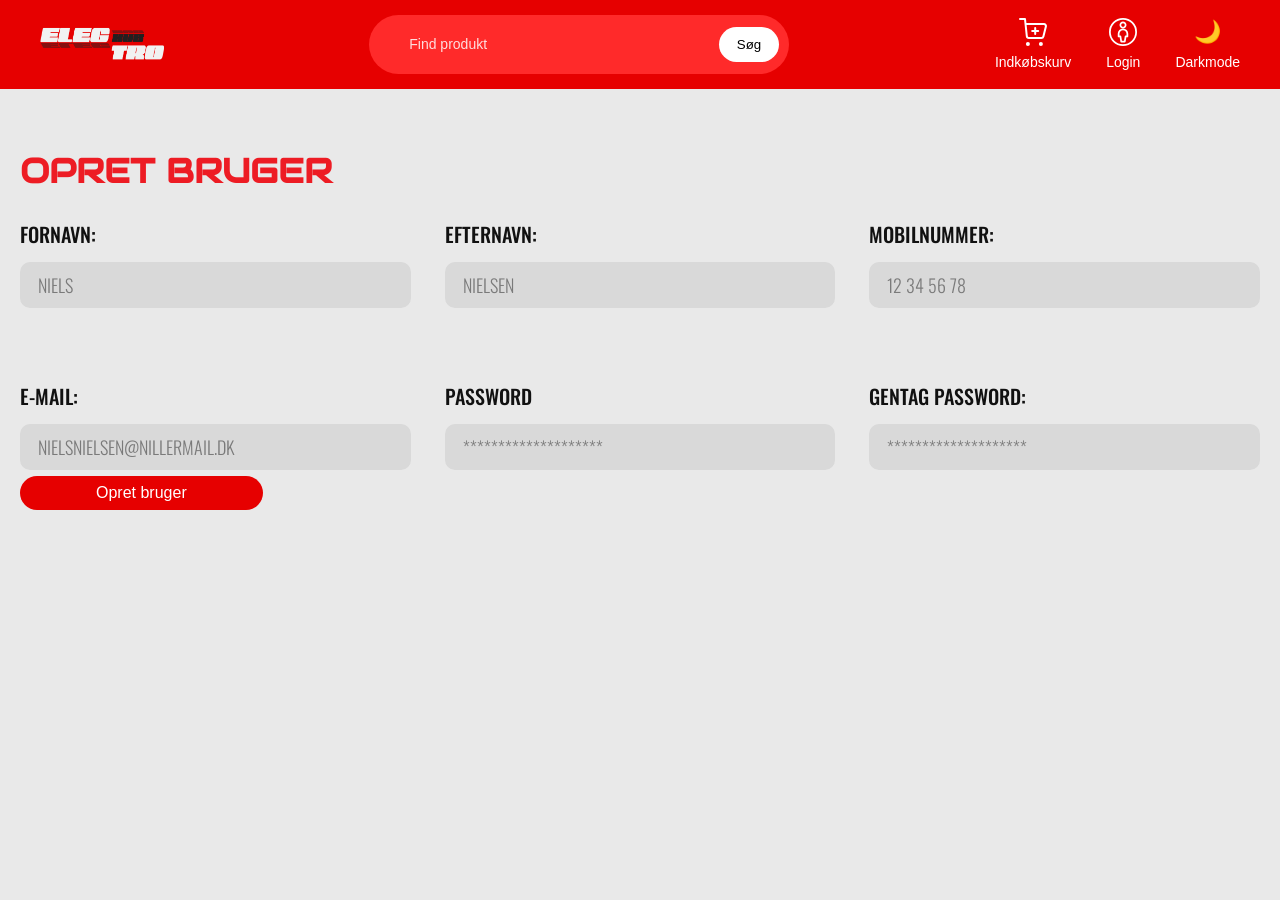
==== forms.html @ 33b567cb "Fonte, Forms og globel.css" ====
<!doctype html>
<html lang="en">
  <head>
    <meta charset="UTF-8" />
    <meta name="viewport" content="width=device-width, initial-scale=1.0" />
    <meta name="robot" content="noindex, nofollow" />
    <link rel="stylesheet" href="globle.css" />
    <link rel="stylesheet" href="forms_style.css" />
    <link rel="stylesheet" href="index.css" />
    <link rel="preconnect" href="https://fonts.googleapis.com" />
    <link rel="preconnect" href="https://fonts.googleapis.com" />
    <link rel="preconnect" href="https://fonts.gstatic.com" crossorigin />
    <link href="https://fonts.googleapis.com/css2?family=Audiowide&family=Montserrat:ital,wght@0,100..900;1,100..900&family=Oswald:wght@200..700&display=swap" rel="stylesheet" />

    <title>Document</title>
  </head>
  <body>
    <header class="topbar">
      <div class="burger">
        <i class="fa fa-bars"></i>
      </div>

      <div class="logo">
        <img src="logolightmode.png" alt="Electro Logo" />
      </div>

      <div class="search-box">
        <i class="fa fa-search"></i>
        <input type="text" placeholder="Find produkt" />
        <button>Søg</button>
      </div>

      <nav class="menu-icons">
        <a href="#">
          <img src="ikoner/Shopping-Cart-Add--Streamline-Core.svg" alt="Indkøbskurv" />
          Indkøbskurv
        </a>

        <a href="#">
          <img src="ikoner/Single-Neutral-Circle--Streamline-Ultimate.svg" alt="Login" />
          Login
        </a>

        <a href="#">
          <span class="moon-icon">🌙</span>
          Darkmode
        </a>
      </nav>
    </header>

    <div class="burger-menu">
      <div class="burger-top">
        <img src="logolightmode.png" alt="Electro Logo" class="burger-logo" />
      </div>

      <div class="burger-search">
        <i class="fa fa-search"></i>
        <span>Søg</span>
      </div>

      <div class="burger-categories">
        <a href="#" class="burger-category">
          <span>LAPTOPS AND TABLETS</span>
          <div class="burger-icons">
            <img src="ikoner/Categories/Laptop--Streamline-Ultimate.svg" alt="Laptop" />
            <img src="ikoner/Categories/Tablet--Streamline-Ultimate.svg" alt="Tablet" />
          </div>
          <div class="burger-arrow">
            <i class="fa fa-arrow-right"></i>
          </div>
        </a>

        <a href="#" class="burger-category">
          <span>SMARTPHONES</span>
          <div class="burger-icons">
            <img src="ikoner/Categories/Phone-Type--Streamline-Ultimate.svg" alt="Smartphone" />
          </div>
          <div class="burger-arrow">
            <i class="fa fa-arrow-right"></i>
          </div>
        </a>

        <a href="#" class="burger-category">
          <span>SMARTWATCHES</span>
          <div class="burger-icons">
            <img src="ikoner/Categories/Smart-Watch-Square-Power--Streamline-Ultimate.svg" alt="Smartwatch" />
          </div>
          <div class="burger-arrow">
            <i class="fa fa-arrow-right"></i>
          </div>
        </a>

        <a href="#" class="burger-category">
          <span>Din nærmeste ElectroHub</span>
          <div class="burger-icons">
            <img src="ikoner/location.svg" alt="Lokation" />
          </div>
          <div class="burger-arrow">
            <i class="fa fa-arrow-right"></i>
          </div>
        </a>
      </div>

      <div class="burger-bottom">
        <a href="#" class="burger-account">
          <img src="ikoner/Single-Neutral-Circle--Streamline-Ultimate.svg" alt="Login" />
          <span>Login</span>
        </a>

        <a href="#" class="burger-account">
          <img src="ikoner/signup.svg" alt="Signup" />
          <span>Signup</span>
        </a>
      </div>
    </div>
    <main>
      <div class="form-wrapper">
        <div class="overskrift"><h1>OPRET BRUGER</h1></div>

        <section class="opret_bruger">
          <div class="forms">
            <label for="fname">FORNAVN:</label>
            <input type="text" id="fname" name="fname" placeholder="NIELS" />
          </div>

          <div class="forms">
            <label for="lname">EFTERNAVN:</label>
            <input type="text" id="lname" name="lname" placeholder="NIELSEN" />
          </div>

          <div class="forms">
            <label for="mobile">MOBILNUMMER:</label>
            <input type="tel" id="mobile" name="mobile" placeholder="12 34 56 78" />
          </div>

          <div class="forms">
            <label for="email">E-MAIL:</label>
            <input type="email" id="email" name="email" placeholder="NIELSNIELSEN@NILLERMAIL.DK" />
          </div>

          <div class="forms">
            <label for="password">PASSWORD</label>
            <input type="password" id="password" name="password" placeholder="********************" />
          </div>

          <div class="forms">
            <label for="repeat-password">GENTAG PASSWORD:</label>
            <input type="password" id="repeat-password" name="repeat-password" placeholder="********************" />
          </div>
        </section>

        <button class="mybutton">Opret bruger</button>
      </div>
    </main>
  </body>
  <script src="forms.js"></script>
</html>
---- globle.css ----
body {
  background-color: #e9e9e9;
}

main {
  padding: 40px 20px 100px;
}

@font-face {
  font-family: "Estedad";
  src: url("fonts/Estedad-VF.woff2") format("woff2");
  font-weight: 100 900;
}

h1 {
  font-family: "Audiowide", sans-serif;
  font-style: normal;
  font-size: 34px;
  color: #ed1c24;
}

h2 {
  font-family: "oswald", sans-serif;
  font-optical-sizing: auto;
  font-weight: 700;
  font-size: 30px;
}

h1,
h2 {
  text-transform: uppercase;
}

h3 {
  font-family: "montserrat", sans-serif;
  font-optical-sizing: auto;
  font-weight: 400;
  font-size: 26px;
  font-style: normal;
}

h4 {
  font-family: "oswald", sans-serif;
  font-optical-sizing: auto;
  font-weight: 200;
  font-size: 20px;
  font-style: normal;
}

p {
  font-family: "Estedad", sans-serif;
  font-weight: 400;
  font-size: 14px;
  font-style: normal;
}
---- forms_style.css ----
.overskrift {
  justify-self: center;
  margin-top: 20px;
  margin-bottom: 20px;
}

label {
  display: block;
  margin-bottom: 10px;
  font-family: "Oswald", sans-serif;
  font-size: 20px;
  font-weight: 500;
  text-transform: uppercase;
  color: #111;
}

input,
label {
  margin: 0.4rem 0;
}

.opret_bruger {
  display: grid;
  grid-template-columns: repeat(3, 1fr);
  gap: 60px 34px;
  align-items: start;
}

@media (max-width: 900px) {
  .opret_bruger {
    grid-template-columns: repeat(2, 1fr);
  }
}

@media (max-width: 600px) {
  .opret_bruger {
    grid-template-columns: 1fr;
    gap: 30px;
  }

  .overskrift {
    margin: 20px 0 40px;
  }

  .overskrift h1 {
    font-size: 26px;
  }

  .mybutton {
    width: 100%;
    font-size: 20px;
  }
}

.mybutton:hover {
  transform: scale(1.02);
}

.forms input {
  width: 100%;
  height: 46px;
  padding: 0 18px;
  border: none;
  border-radius: 10px;
  background-color: #d9d9d9;
  font-family: "Oswald", sans-serif;
  font-size: 18px;
  font-weight: 300;
  color: #6d6d6d;
  box-sizing: border-box;
}

.forms input::placeholder {
  font-family: "Oswald", sans-serif;
  font-size: 18px;
  font-weight: 300;
  color: #7a7a7a;
  text-transform: uppercase;
}
.opret_knap {
  justify-self: center;
}

.test_af_tekst {
  display: grid;
  grid-template-columns: 1fr;
  justify-items: center;
}
---- index.css ----
* {
  margin: 0;
  padding: 0;
  box-sizing: border-box;
  font-family: Arial, sans-serif;
}

.topbar {
  background: #e60000;
  display: flex;
  align-items: center;
  justify-content: space-between;
  padding: 15px 40px;
}
.h1popularcategories {
  text-align: center;
  margin-top: 40px;
  font-size: clamp(28px, 4vw, 48px);
}

.ikonsandcategories {
  display: grid;
  grid-template-columns: 1fr 1fr 1fr;
}
.popularcategories {
  font-size: 32px;
  text-align: center;
  margin-top: 40px;
}

.ikonscategoriesindividual {
  display: flex;
  flex-direction: column; /* h2 øverst, ikoner under */
  align-items: center;
  gap: 20px;
}
a {
  text-decoration: none;
  color: inherit;
}
.ikonscategoriesindividual img {
  width: 120px; /* gør ikoner større */
  height: auto;
}
.h2techfavoritter {
  text-align: center;
  margin-top: 80px;
  font-size: 42px;
}
/* LOGO */

.logo {
  font-size: 28px;
  font-weight: bold;
  color: white;
}

.logo .elec {
  color: white;
}

.logo .tro {
  color: white;
}

/* SEARCH */

.search-box {
  display: flex;
  align-items: center;
  background: #ff2a2a;
  border-radius: 40px;
  padding: 5px 10px;
  width: 420px;
}

.search-box i {
  color: white;
  margin: 0 10px;
}

.search-box input {
  border: none;
  outline: none;
  flex: 1;
  padding: 10px;
  background: transparent;
  color: white;
  font-size: 14px;
}

.search-box input::placeholder {
  color: #ffdede;
}

.search-box button {
  background: white;
  border: none;
  padding: 10px 18px;
  border-radius: 25px;
  cursor: pointer;
}

/* MENU LINKS */

.menu-icons {
  display: flex;
  gap: 35px;
}

/* hvert ikon + tekst */
.menu-icons a {
  display: flex;
  flex-direction: column;
  align-items: center;
  justify-content: flex-start;
  text-align: center;
  color: white;
  text-decoration: none;
  font-size: 14px;
  gap: 8px;
}

/* PNG ikoner */
.menu-icons img {
  height: 28px;
  width: auto;
  display: block;
  filter: brightness(0) invert(1);
}

/* måne ikon (HTML) */
.moon-icon {
  height: 28px;
  display: flex;
  align-items: center;
  justify-content: center;
  font-size: 22px;
  line-height: 1;
}

/* logo */
.logo img {
  height: 40px;
  width: auto;
  display: block;
}

.favoritter img {
  width: 250px;
  height: auto;
  margin-bottom: 32px;
}
.mybutton {
  background-color: #e60000;
  color: white;
  border: none;
  padding: 8px 76px;
  font-size: 16px;
  border-radius: 20px;
  cursor: pointer;
  transition: 0.2s;
}

.mybutton:hover {
  background-color: #c40000;
}

.samletfavoritter {
  display: grid;
  grid-template-columns: 1fr 1fr 1fr 1fr;
  margin: 40px;
  gap: 16px;
}
.favoritter {
  background: #e6e6e6;
  padding: 20px;
  border-radius: 10px;
  text-align: center;
}
.h3pris {
  margin-top: 10px;
  margin-bottom: 16px;
  text-align: center;
  color: red;
  letter-spacing: 3px;
  font-weight: 200;
}
.h3titel {
  margin-top: 10px;
  margin-bottom: 16px;
  text-align: center;
  font-size: 22px;
  font-weight: 200;
  letter-spacing: 2px;
}
@media (max-width: 768px) {
  .samletfavoritter {
    display: grid;
    grid-template-columns: 1fr 1fr;
    margin: 20px;
    gap: 12px;
  }

  .favoritter {
    background: #e6e6e6;
    padding: 10px;
    border-radius: 10px;
  }

  /* mindre billeder */
  .favoritter img {
    width: 100%;
    max-width: 160px;
    display: block;
    margin: auto;
  }

  /* mindre tekst */
  .h3titel {
    font-size: 16px;
  }

  .h3pris {
    font-size: 16px;
  }

  /* mindre knap */
  .mybutton {
    padding: 6px 20px;
    font-size: 14px;
  }

  .ikonsandcategories {
    display: flex;
    flex-direction: column;
  }
}
/* BURGER BUTTON */
.burger {
  display: none;
  font-size: 28px;
  color: white;
  cursor: pointer;
}

/* BURGER MENU */
.burger-menu {
  display: none;
  opacity: 0;
  transition: opacity 0.3s ease;
  background: #d9d9d9;
  min-height: 100vh;
  width: 100%;
  flex-direction: column;
}

.burger-menu.active {
  display: block;
  opacity: 1;
  display: flex;
}
.burger-top {
  display: flex;
  justify-content: center;
  padding: 32px 20px 24px;
}

.burger-logo {
  width: 220px;
  max-width: 100%;
  display: block;
}

.burger-search {
  display: flex;
  align-items: center;
  gap: 10px;
  color: #e60000;
  font-size: 16px;
  padding: 0 24px 14px;
  border-bottom: 1px solid #c8c8c8;
}

.burger-search i {
  font-size: 18px;
}

.burger-categories {
  width: 100%;
}

.burger-category {
  display: grid;
  grid-template-columns: 1.6fr 1fr 56px;
  align-items: center;
  min-height: 78px;
  padding: 0 0 0 24px;
  border-bottom: 1px solid #c8c8c8;
  text-decoration: none;
  color: #e60000;
}

.burger-category span {
  font-size: 15px;
}

.burger-icons {
  display: flex;
  justify-content: center;
  align-items: center;
  gap: 12px;
}

.burger-icons img {
  width: 34px;
  height: 34px;
  object-fit: contain;
}

.burger-arrow {
  width: 42px;
  height: 42px;
  border-radius: 50%;
  background: #ff1200;
  color: white;
  display: flex;
  align-items: center;
  justify-content: center;
  font-size: 24px;
  justify-self: center;
}

.burger-bottom {
  margin-top: auto;
  display: flex;
  justify-content: flex-end;
  align-items: stretch;
}

.burger-account {
  background: #ff1200;
  color: white;
  text-decoration: none;
  width: 140px;
  min-height: 110px;
  display: flex;
  flex-direction: column;
  align-items: center;
  justify-content: center;
  gap: 10px;
}
.burger-account:first-child {
  border-top-left-radius: 36px;
}

.burger-account img {
  width: 42px;
  height: 42px;
  filter: brightness(0) invert(1);
}

.burger-account span {
  font-size: 20px;
}

/* MOBIL */
@media (max-width: 768px) {
  .search-box,
  .menu-icons {
    display: none;
  }

  .burger {
    display: block;
  }

  .topbar {
    padding: 15px 20px;
  }

  .logo img {
    height: 34px;
  }
}

/* EKSTRA SMÅ SKÆRME */
@media (max-width: 520px) {
  .burger-logo {
    width: 180px;
  }

  .burger-category {
    grid-template-columns: 1.4fr 0.9fr 48px;
    padding-left: 16px;
  }

  .burger-category span {
    font-size: 13px;
  }

  .burger-icons img {
    width: 30px;
    height: 30px;
  }

  .burger-arrow {
    width: 38px;
    height: 38px;
    font-size: 20px;
  }

  .burger-account {
    width: 140px;
    min-height: 90px;
  }

  .burger-account span {
    font-size: 16px;
  }
}

@media (max-width: 900px) {
  .samletfavoritter {
    display: grid;
    grid-template-columns: 1fr 1fr 1fr;
    margin: 20px;
    gap: 12px;
  }
  .h1popularcategories {
    text-align: center;
    margin-top: 40px;
    font-size: 40px;
  }
  .favoritter {
    background: #e6e6e6;
    padding: 10px;
    border-radius: 10px;
  }

  /* mindre billeder */
  .favoritter img {
    width: 100%;
    max-width: 160px;
    display: block;
    margin: auto;
  }

  /* mindre tekst */
  .h3titel {
    font-size: 16px;
  }

  .h3pris {
    font-size: 16px;
  }

  /* mindre knap */
  .mybutton {
    padding: 6px 20px;
    font-size: 14px;
  }

  .ikonsandcategories {
    display: flex;
    flex-direction: column;
  }
}

@media (max-width: 600px) {
  .h1popularcategories {
    text-align: center;
    margin-top: 40px;
    /* font-size: 35px; */
  }

  .samletfavoritter {
    display: grid;
    grid-template-columns: 1fr 1fr;
    margin: 20px;
    gap: 12px;
  }

  .favoritter {
    background: #e6e6e6;
    padding: 10px;
    border-radius: 10px;
  }

  /* mindre billeder */
  .favoritter img {
    width: 100%;
    max-width: 160px;
    display: block;
    margin: auto;
  }

  /* mindre tekst */
  .h3titel {
    font-size: 16px;
  }

  .h3pris {
    font-size: 16px;
  }

  /* mindre knap */
  .mybutton {
    padding: 6px 20px;
    font-size: 14px;
  }

  .ikonsandcategories {
    display: flex;
    flex-direction: column;
  }
}
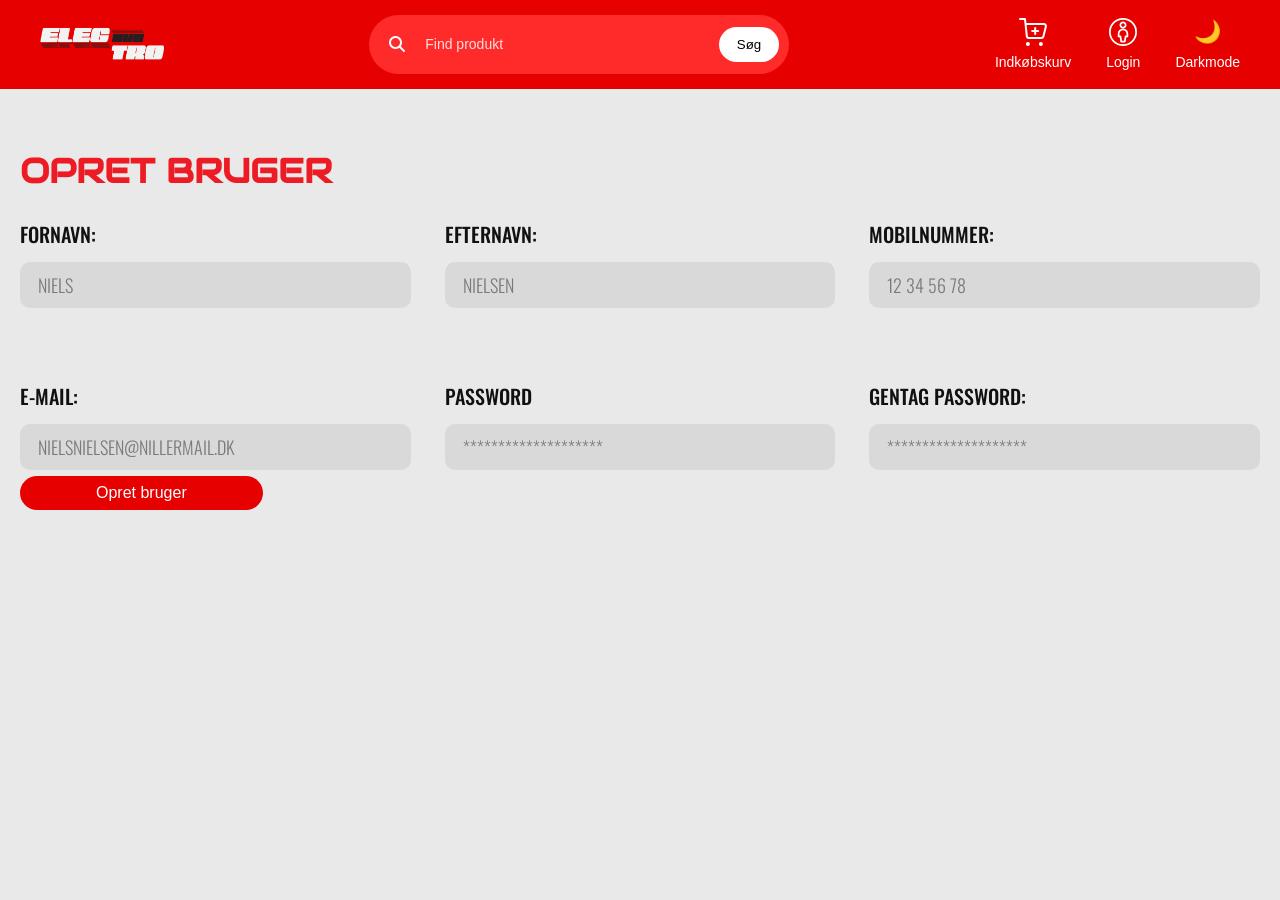
==== commit b57c08c5: "fix" ====
--- a/forms.html
+++ b/forms.html
@@ -1,157 +1,166 @@
 <!doctype html>
 <html lang="en">
-  <head>
-    <meta charset="UTF-8" />
-    <meta name="viewport" content="width=device-width, initial-scale=1.0" />
-    <meta name="robot" content="noindex, nofollow" />
-    <link rel="stylesheet" href="globle.css" />
-    <link rel="stylesheet" href="forms_style.css" />
-    <link rel="stylesheet" href="index.css" />
-    <link rel="preconnect" href="https://fonts.googleapis.com" />
-    <link rel="preconnect" href="https://fonts.googleapis.com" />
-    <link rel="preconnect" href="https://fonts.gstatic.com" crossorigin />
-    <link href="https://fonts.googleapis.com/css2?family=Audiowide&family=Montserrat:ital,wght@0,100..900;1,100..900&family=Oswald:wght@200..700&display=swap" rel="stylesheet" />
 
-    <title>Document</title>
-  </head>
-  <body>
-    <header class="topbar">
-      <div class="burger">
-        <i class="fa fa-bars"></i>
+<head>
+  <meta charset="UTF-8" />
+  <meta name="viewport" content="width=device-width, initial-scale=1.0" />
+  <meta name="robot" content="noindex, nofollow" />
+  <link rel="stylesheet" href="global.css" />
+  <link rel="stylesheet" href="https://cdnjs.cloudflare.com/ajax/libs/font-awesome/6.5.0/css/all.min.css">
+  <link rel="stylesheet" href="forms_style.css" />
+  <link rel="stylesheet" href="index.css" />
+  <link rel="preconnect" href="https://fonts.googleapis.com" />
+  <link rel="preconnect" href="https://fonts.googleapis.com" />
+  <link rel="preconnect" href="https://fonts.gstatic.com" crossorigin />
+  <link
+    href="https://fonts.googleapis.com/css2?family=Audiowide&family=Montserrat:ital,wght@0,100..900;1,100..900&family=Oswald:wght@200..700&display=swap"
+    rel="stylesheet" />
+
+  <title>Document</title>
+</head>
+
+<body>
+  <header class="topbar">
+    <div class="burger">
+      <i class="fa fa-bars"></i>
+    </div>
+
+    <div class="logo">
+      <a href="index.html"><img src="logolightmode.png" alt="Electro Logo"></a>
+    </div>
+
+    <div class="search-box">
+      <i class="fa fa-search"></i>
+      <input type="text" placeholder="Find produkt">
+      <button>Søg</button>
+    </div>
+
+    <nav class="menu-icons">
+      <a href="#">
+        <img src="ikoner/Shopping-Cart-Add--Streamline-Core.svg" alt="Indkøbskurv">
+        Indkøbskurv
+      </a>
+
+      <a href="forms.html">
+        <img src="ikoner/Single-Neutral-Circle--Streamline-Ultimate.svg" alt="Login">
+        Login
+      </a>
+
+      <a href="#" id="darkmode-toggle">
+        <span class="moon-icon">🌙</span>
+        Darkmode
+      </a>
+    </nav>
+  </header>
+
+  <div class="burger-menu">
+    <div class="burger-top">
+      <img src="logolightmode.png" alt="Electro Logo" class="burger-logo">
+    </div>
+
+    <div class="burger-search">
+      <i class="fa fa-search"></i>
+      <span>Søg</span>
+    </div>
+
+    <div class="burger-categories">
+      <a href="#" class="burger-category">
+        <span>LAPTOPS AND TABLETS</span>
+        <div class="burger-icons">
+          <img src="ikoner/Categories/Laptop--Streamline-Ultimate.svg" alt="Laptop">
+          <img src="ikoner/Categories/Tablet--Streamline-Ultimate.svg" alt="Tablet">
+        </div>
+        <div class="burger-arrow">
+          <i class="fa fa-arrow-right"></i>
+        </div>
+      </a>
+
+      <a href="#" class="burger-category">
+        <span>SMARTPHONES</span>
+        <div class="burger-icons">
+          <img src="ikoner/Categories/Phone-Type--Streamline-Ultimate.svg" alt="Smartphone">
+        </div>
+        <div class="burger-arrow">
+          <i class="fa fa-arrow-right"></i>
+        </div>
+      </a>
+
+      <a href="#" class="burger-category">
+        <span>SMARTWATCHES</span>
+        <div class="burger-icons">
+          <img src="ikoner/Categories/Smart-Watch-Square-Power--Streamline-Ultimate.svg" alt="Smartwatch">
+        </div>
+        <div class="burger-arrow">
+          <i class="fa fa-arrow-right"></i>
+        </div>
+      </a>
+
+      <a href="#" class="burger-category">
+        <span>Din nærmeste ElectroHub</span>
+        <div class="burger-icons">
+          <img src="ikoner/location.svg" alt="Lokation">
+        </div>
+        <div class="burger-arrow">
+          <i class="fa fa-arrow-right"></i>
+        </div>
+      </a>
+    </div>
+
+    <div class="burger-bottom">
+      <a href="#" class="burger-account">
+        <img src="ikoner/Single-Neutral-Circle--Streamline-Ultimate.svg" alt="Login">
+        <span>Login</span>
+      </a>
+
+      <a href="#" class="burger-account">
+        <img src="ikoner/signup.svg" alt="Signup">
+        <span>Signup</span>
+      </a>
+    </div>
+  </div>
+  <main>
+    <div class="form-wrapper">
+      <div class="overskrift">
+        <h1>OPRET BRUGER</h1>
       </div>
 
-      <div class="logo">
-        <img src="logolightmode.png" alt="Electro Logo" />
-      </div>
+      <section class="opret_bruger">
+        <div class="forms">
+          <label for="fname">FORNAVN:</label>
+          <input type="text" id="fname" name="fname" placeholder="NIELS" />
+        </div>
 
-      <div class="search-box">
-        <i class="fa fa-search"></i>
-        <input type="text" placeholder="Find produkt" />
-        <button>Søg</button>
-      </div>
+        <div class="forms">
+          <label for="lname">EFTERNAVN:</label>
+          <input type="text" id="lname" name="lname" placeholder="NIELSEN" />
+        </div>
 
-      <nav class="menu-icons">
-        <a href="#">
-          <img src="ikoner/Shopping-Cart-Add--Streamline-Core.svg" alt="Indkøbskurv" />
-          Indkøbskurv
-        </a>
+        <div class="forms">
+          <label for="mobile">MOBILNUMMER:</label>
+          <input type="tel" id="mobile" name="mobile" placeholder="12 34 56 78" />
+        </div>
 
-        <a href="#">
-          <img src="ikoner/Single-Neutral-Circle--Streamline-Ultimate.svg" alt="Login" />
-          Login
-        </a>
+        <div class="forms">
+          <label for="email">E-MAIL:</label>
+          <input type="email" id="email" name="email" placeholder="NIELSNIELSEN@NILLERMAIL.DK" />
+        </div>
 
-        <a href="#">
-          <span class="moon-icon">🌙</span>
-          Darkmode
-        </a>
-      </nav>
-    </header>
+        <div class="forms">
+          <label for="password">PASSWORD</label>
+          <input type="password" id="password" name="password" placeholder="********************" />
+        </div>
 
-    <div class="burger-menu">
-      <div class="burger-top">
-        <img src="logolightmode.png" alt="Electro Logo" class="burger-logo" />
-      </div>
+        <div class="forms">
+          <label for="repeat-password">GENTAG PASSWORD:</label>
+          <input type="password" id="repeat-password" name="repeat-password" placeholder="********************" />
+        </div>
+      </section>
 
-      <div class="burger-search">
-        <i class="fa fa-search"></i>
-        <span>Søg</span>
-      </div>
+      <button class="mybutton">Opret bruger</button>
+    </div>
+  </main>
+</body>
+<script src="forms.js"></script>
+<script src="darkmode.js"></script>
 
-      <div class="burger-categories">
-        <a href="#" class="burger-category">
-          <span>LAPTOPS AND TABLETS</span>
-          <div class="burger-icons">
-            <img src="ikoner/Categories/Laptop--Streamline-Ultimate.svg" alt="Laptop" />
-            <img src="ikoner/Categories/Tablet--Streamline-Ultimate.svg" alt="Tablet" />
-          </div>
-          <div class="burger-arrow">
-            <i class="fa fa-arrow-right"></i>
-          </div>
-        </a>
-
-        <a href="#" class="burger-category">
-          <span>SMARTPHONES</span>
-          <div class="burger-icons">
-            <img src="ikoner/Categories/Phone-Type--Streamline-Ultimate.svg" alt="Smartphone" />
-          </div>
-          <div class="burger-arrow">
-            <i class="fa fa-arrow-right"></i>
-          </div>
-        </a>
-
-        <a href="#" class="burger-category">
-          <span>SMARTWATCHES</span>
-          <div class="burger-icons">
-            <img src="ikoner/Categories/Smart-Watch-Square-Power--Streamline-Ultimate.svg" alt="Smartwatch" />
-          </div>
-          <div class="burger-arrow">
-            <i class="fa fa-arrow-right"></i>
-          </div>
-        </a>
-
-        <a href="#" class="burger-category">
-          <span>Din nærmeste ElectroHub</span>
-          <div class="burger-icons">
-            <img src="ikoner/location.svg" alt="Lokation" />
-          </div>
-          <div class="burger-arrow">
-            <i class="fa fa-arrow-right"></i>
-          </div>
-        </a>
-      </div>
-
-      <div class="burger-bottom">
-        <a href="#" class="burger-account">
-          <img src="ikoner/Single-Neutral-Circle--Streamline-Ultimate.svg" alt="Login" />
-          <span>Login</span>
-        </a>
-
-        <a href="#" class="burger-account">
-          <img src="ikoner/signup.svg" alt="Signup" />
-          <span>Signup</span>
-        </a>
-      </div>
-    </div>
-    <main>
-      <div class="form-wrapper">
-        <div class="overskrift"><h1>OPRET BRUGER</h1></div>
-
-        <section class="opret_bruger">
-          <div class="forms">
-            <label for="fname">FORNAVN:</label>
-            <input type="text" id="fname" name="fname" placeholder="NIELS" />
-          </div>
-
-          <div class="forms">
-            <label for="lname">EFTERNAVN:</label>
-            <input type="text" id="lname" name="lname" placeholder="NIELSEN" />
-          </div>
-
-          <div class="forms">
-            <label for="mobile">MOBILNUMMER:</label>
-            <input type="tel" id="mobile" name="mobile" placeholder="12 34 56 78" />
-          </div>
-
-          <div class="forms">
-            <label for="email">E-MAIL:</label>
-            <input type="email" id="email" name="email" placeholder="NIELSNIELSEN@NILLERMAIL.DK" />
-          </div>
-
-          <div class="forms">
-            <label for="password">PASSWORD</label>
-            <input type="password" id="password" name="password" placeholder="********************" />
-          </div>
-
-          <div class="forms">
-            <label for="repeat-password">GENTAG PASSWORD:</label>
-            <input type="password" id="repeat-password" name="repeat-password" placeholder="********************" />
-          </div>
-        </section>
-
-        <button class="mybutton">Opret bruger</button>
-      </div>
-    </main>
-  </body>
-  <script src="forms.js"></script>
-</html>
+</html>
--- a/global.css
+++ b/global.css
@@ -0,0 +1,126 @@
+/* Standard (light mode) */
+body {
+  background-color: white;
+  color: #111;
+}
+
+/* Dark mode */
+body.dark {
+  background-color: #323131;
+  color: white;
+}
+
+/* Topbar / menu */
+body.dark .topbar {
+  background-color: #c5272d;
+}
+
+/* Burger menu */
+body.dark .burger-menu {
+  background-color: #c5272d;
+}
+
+/* Tekst i menu */
+body.dark .menu-icons a,
+body.dark .burger-category,
+body.dark .burger-account {
+  color: black;
+}
+
+.icon-light {
+  display: inline-block;
+}
+
+.icon-dark {
+  display: none;
+}
+
+body.dark .icon-light {
+  display: none;
+}
+
+body.dark .icon-dark {
+  display: inline-block;
+}
+
+body.dark .h3titel {
+  color: black;
+}
+body.dark .description {
+  color: rgb(0, 0, 0);
+}
+body.dark .title {
+  color: rgb(0, 0, 0);
+}
+body {
+  background-color: #e9e9e9;
+}
+
+main {
+  padding: 40px 20px 100px;
+}
+
+@font-face {
+  font-family: "Estedad";
+  src: url("fonts/Estedad-VF.woff2") format("woff2");
+  font-weight: 100 900;
+}
+
+h1 {
+  font-family: "Audiowide", sans-serif;
+  font-style: normal;
+  font-size: 34px;
+  color: #ed1c24;
+}
+
+h2 {
+  font-family: "oswald", sans-serif;
+  font-optical-sizing: auto;
+  font-weight: 700;
+  font-size: 30px;
+}
+
+h1,
+h2 {
+  text-transform: uppercase;
+}
+
+h3 {
+  font-family: "montserrat", sans-serif;
+  font-optical-sizing: auto;
+  font-weight: 400;
+  font-size: 26px;
+  font-style: normal;
+}
+
+h4 {
+  font-family: "oswald", sans-serif;
+  font-optical-sizing: auto;
+  font-weight: 200;
+  font-size: 20px;
+  font-style: normal;
+}
+
+p {
+  font-family: "Estedad", sans-serif;
+  font-weight: 400;
+  font-size: 14px;
+  font-style: normal;
+}
+@media (max-width: 768px) {
+  body.dark .product {
+    color: #111;
+  }
+  body.dark .stortudvalg {
+    color: #ff2a2a;
+  }
+  body.dark .description {
+    color: white;
+  }
+  body.dark .title {
+    color: white;
+  }
+  body.dark .stortudvalg {
+    color: white;
+  }
+}
